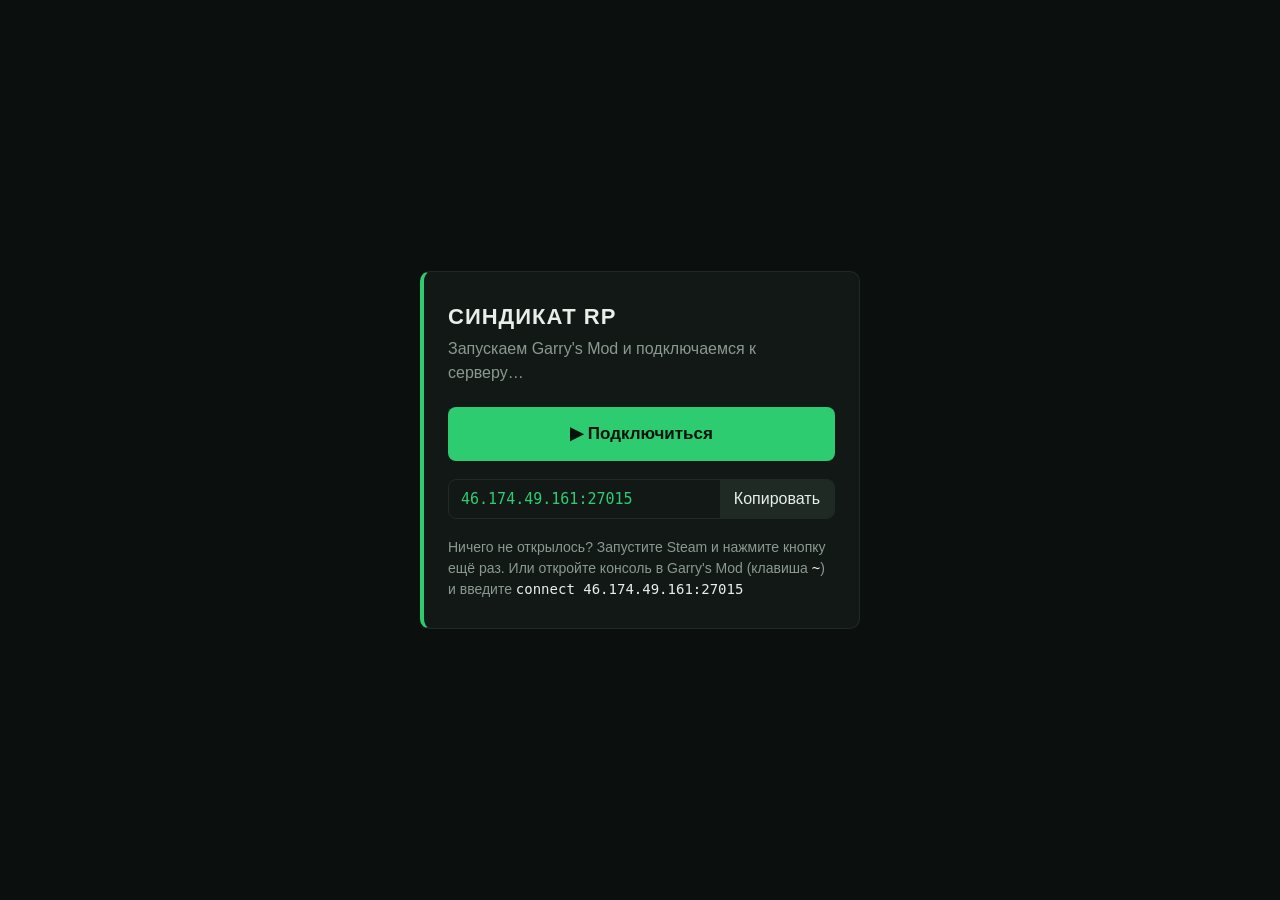
==== connect.html @ e6614a32 "Add files via upload" ====
<!doctype html>
<html lang="ru">
<head>
<meta charset="utf-8">
<meta name="viewport" content="width=device-width, initial-scale=1">
<meta name="robots" content="noindex">
<title>СИНДИКАТ RP — подключение</title>
<style>
  :root { --bg: #0b0f0d; --card: #121815; --line: #1f2a24; --text: #e8efe9; --dim: #8a9a90; --em: #2ecc71; }
  * { box-sizing: border-box; }
  body { margin: 0; min-height: 100vh; display: flex; align-items: center; justify-content: center;
         background: var(--bg); color: var(--text); font: 16px/1.5 "Segoe UI", Roboto, Arial, sans-serif; padding: 16px; }
  .card { width: 100%; max-width: 440px; background: var(--card); border: 1px solid var(--line);
          border-left: 4px solid var(--em); border-radius: 10px; padding: 28px 24px; }
  h1 { margin: 0 0 4px; font-size: 22px; letter-spacing: 1px; }
  .sub { color: var(--dim); margin: 0 0 22px; }
  .go { display: block; text-align: center; background: var(--em); color: #06120b; font-weight: 700;
        text-decoration: none; padding: 14px; border-radius: 8px; font-size: 17px; }
  .go:hover { filter: brightness(1.08); }
  .ip { display: flex; margin-top: 18px; border: 1px solid var(--line); border-radius: 8px; overflow: hidden; }
  .ip code { flex: 1; padding: 10px 12px; font: 15px Consolas, monospace; color: var(--em); }
  .ip button { border: 0; background: var(--line); color: var(--text); padding: 0 14px; cursor: pointer; font: inherit; }
  .hint { color: var(--dim); font-size: 14px; margin: 18px 0 0; }
  .hint code { color: var(--text); }
</style>
</head>
<body>
<div class="card">
  <h1>СИНДИКАТ RP</h1>
  <p class="sub">Запускаем Garry's Mod и подключаемся к серверу…</p>
  <a class="go" id="go" href="steam://connect/46.174.49.161:27015">▶ Подключиться</a>
  <div class="ip"><code id="ip">46.174.49.161:27015</code><button id="copy" type="button">Копировать</button></div>
  <p class="hint">Ничего не открылось? Запустите Steam и нажмите кнопку ещё раз.
  Или откройте консоль в Garry's Mod (клавиша <code>~</code>) и введите
  <code>connect 46.174.49.161:27015</code></p>
</div>
<script>
  setTimeout(function () { window.location.href = document.getElementById("go").href; }, 300);
  document.getElementById("copy").onclick = function () {
    var b = this, t = document.getElementById("ip").textContent;
    function done() { b.textContent = "Скопировано"; setTimeout(function () { b.textContent = "Копировать"; }, 1500); }
    if (navigator.clipboard) { navigator.clipboard.writeText(t).then(done, function () {}); }
  };
</script>
</body>
</html>
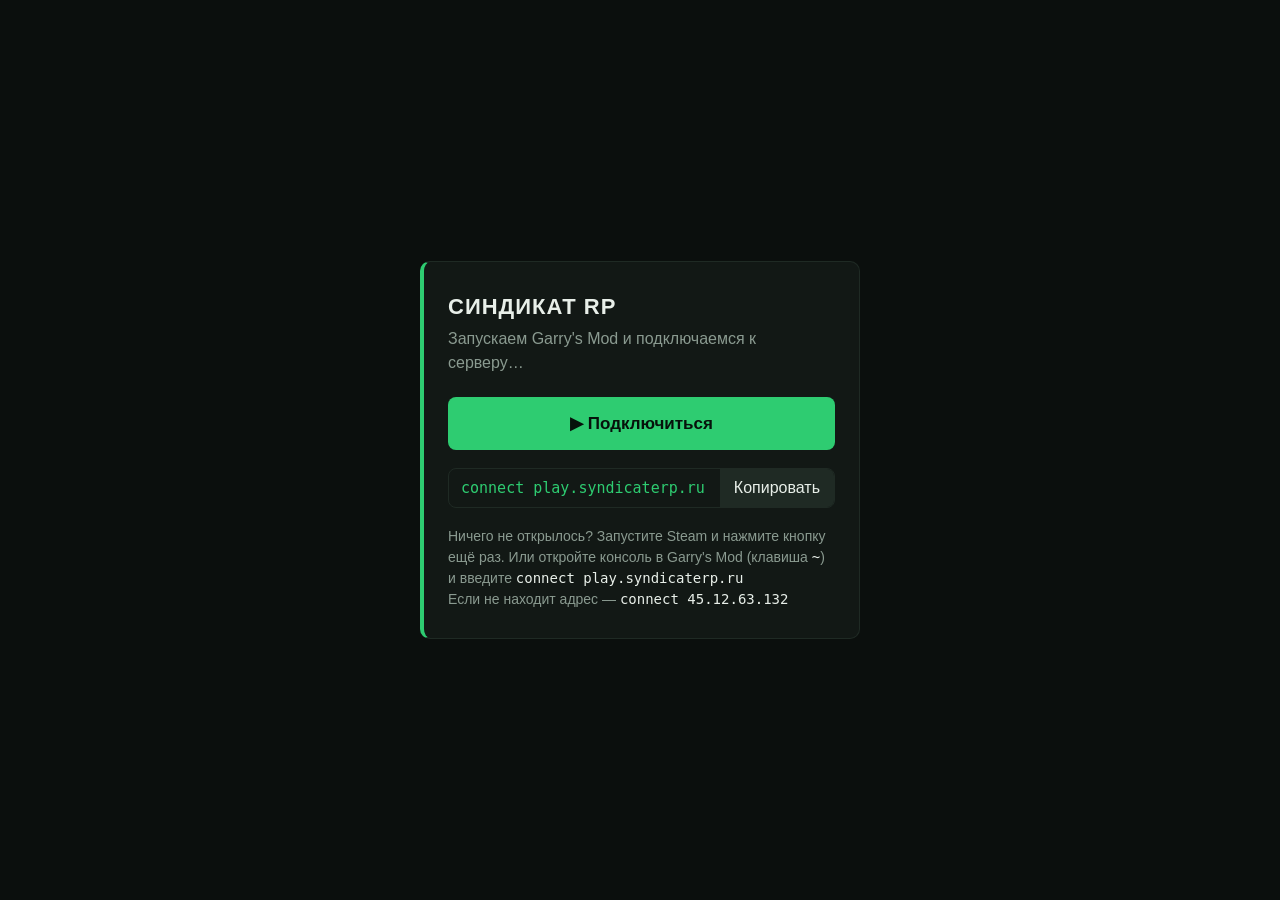
==== commit 74f37257: "Add files via upload" ====
--- a/connect.html
+++ b/connect.html
@@ -28,11 +28,11 @@
 <div class="card">
   <h1>СИНДИКАТ RP</h1>
   <p class="sub">Запускаем Garry's Mod и подключаемся к серверу…</p>
-  <a class="go" id="go" href="steam://connect/46.174.49.161:27015">▶ Подключиться</a>
-  <div class="ip"><code id="ip">46.174.49.161:27015</code><button id="copy" type="button">Копировать</button></div>
+  <a class="go" id="go" href="steam://connect/45.12.63.132:27015">▶ Подключиться</a>
+  <div class="ip"><code id="ip">connect play.syndicaterp.ru</code><button id="copy" type="button">Копировать</button></div>
   <p class="hint">Ничего не открылось? Запустите Steam и нажмите кнопку ещё раз.
   Или откройте консоль в Garry's Mod (клавиша <code>~</code>) и введите
-  <code>connect 46.174.49.161:27015</code></p>
+  <code>connect play.syndicaterp.ru</code><br>Если не находит адрес — <code>connect 45.12.63.132</code></p>
 </div>
 <script>
   setTimeout(function () { window.location.href = document.getElementById("go").href; }, 300);
